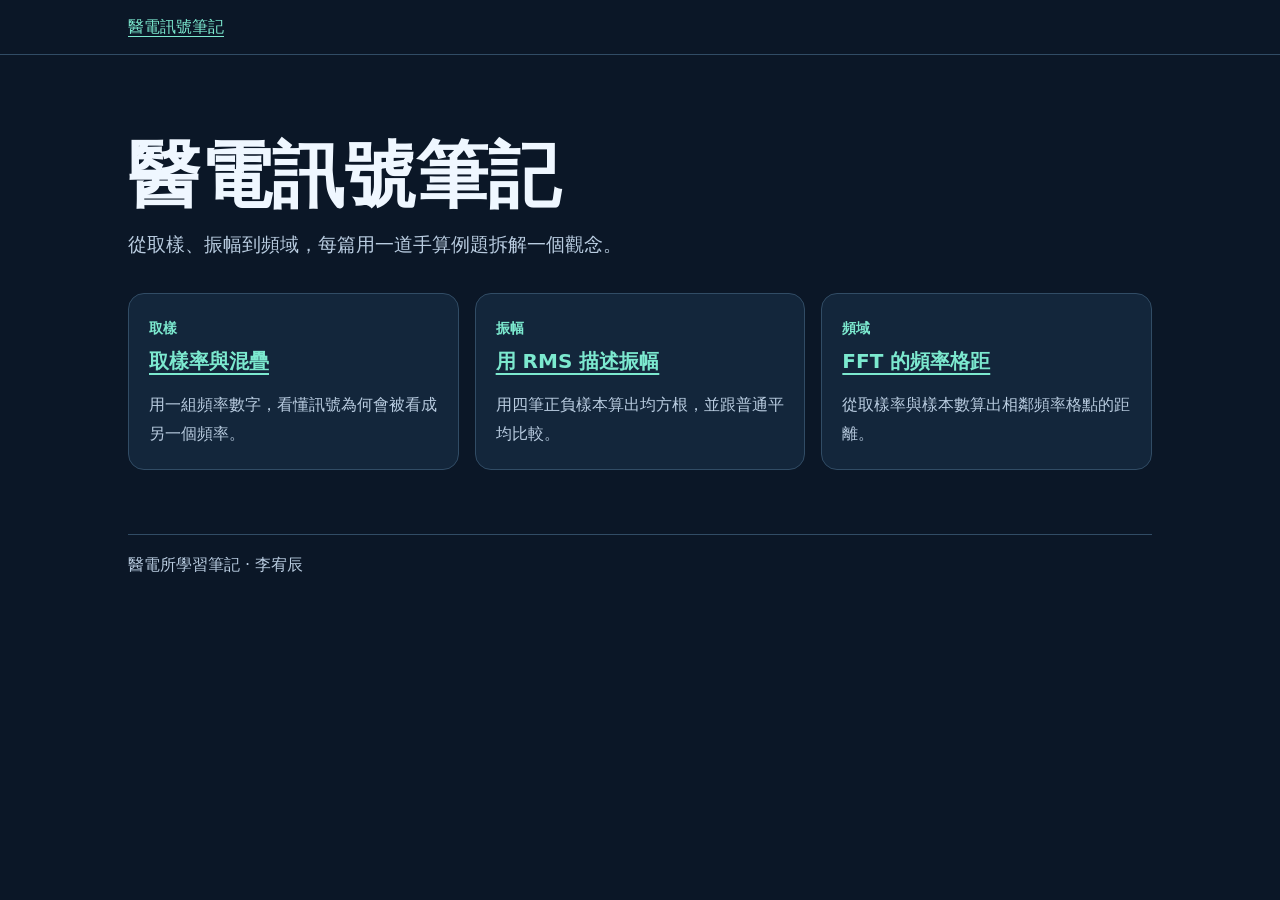
==== docs/index.html @ ba7700bf "Build reusable biomedical signal notes site" ====
<!doctype html>
<html lang="zh-Hant">
<head>
<meta charset="utf-8">
<meta name="viewport" content="width=device-width, initial-scale=1">
<title>首頁｜醫電訊號筆記</title>
<link rel="stylesheet" href="assets/site.css">
</head>
<body>
<header><div class="wrap"><a href="index.html">醫電訊號筆記</a></div></header>
<main class="wrap"><h1>醫電訊號筆記</h1><p class="lead">從取樣、振幅到頻域，每篇用一道手算例題拆解一個觀念。</p><ul class="cards"><li><span class="tag">取樣</span><h2><a href="sampling.html">取樣率與混疊</a></h2><p>用一組頻率數字，看懂訊號為何會被看成另一個頻率。</p></li><li><span class="tag">振幅</span><h2><a href="rms.html">用 RMS 描述振幅</a></h2><p>用四筆正負樣本算出均方根，並跟普通平均比較。</p></li><li><span class="tag">頻域</span><h2><a href="fft-bin-spacing.html">FFT 的頻率格距</a></h2><p>從取樣率與樣本數算出相鄰頻率格點的距離。</p></li></ul></main>
<footer class="wrap">醫電所學習筆記 · 李宥辰</footer>
</body>
</html>
---- docs/assets/site.css ----
:root{color-scheme:dark;--bg:#0b1727;--panel:#13263b;--ink:#eff7ff;--muted:#b9cce0;--accent:#7ce9cf;--border:#314c65}
*{box-sizing:border-box}
body{margin:0;font:1rem/1.8 system-ui,"Microsoft JhengHei",sans-serif;color:var(--ink);background:var(--bg)}
.wrap{width:min(100% - 2.5rem,64rem);margin-inline:auto}
header{padding:.8rem 0;border-bottom:1px solid var(--border)}
main{padding:clamp(2rem,7vw,5rem) 0 3rem}
h1,h2,p{margin:0 0 .75rem}
h1{font-size:clamp(2.2rem,6vw,4.5rem);line-height:1.12}
h2{font-size:1.25rem}
.lead{color:var(--muted);font-size:1.16rem;margin-bottom:2rem}
.tag{color:var(--accent);font-size:.9rem;font-weight:700}
a{color:var(--accent);text-underline-offset:.25em}
a:focus-visible{outline:3px solid var(--accent);outline-offset:4px}
.cards{display:grid;grid-template-columns:repeat(auto-fit,minmax(min(100%,17rem),1fr));gap:1rem;list-style:none;padding:0}
.cards li,section{padding:1.25rem;background:var(--panel);border:1px solid var(--border);border-radius:1rem}
.cards p,section p{margin-bottom:0;color:var(--muted)}
article{max-width:47rem}
section{margin-bottom:1rem}
footer{border-top:1px solid var(--border);padding:1rem 0 2rem;color:var(--muted)}
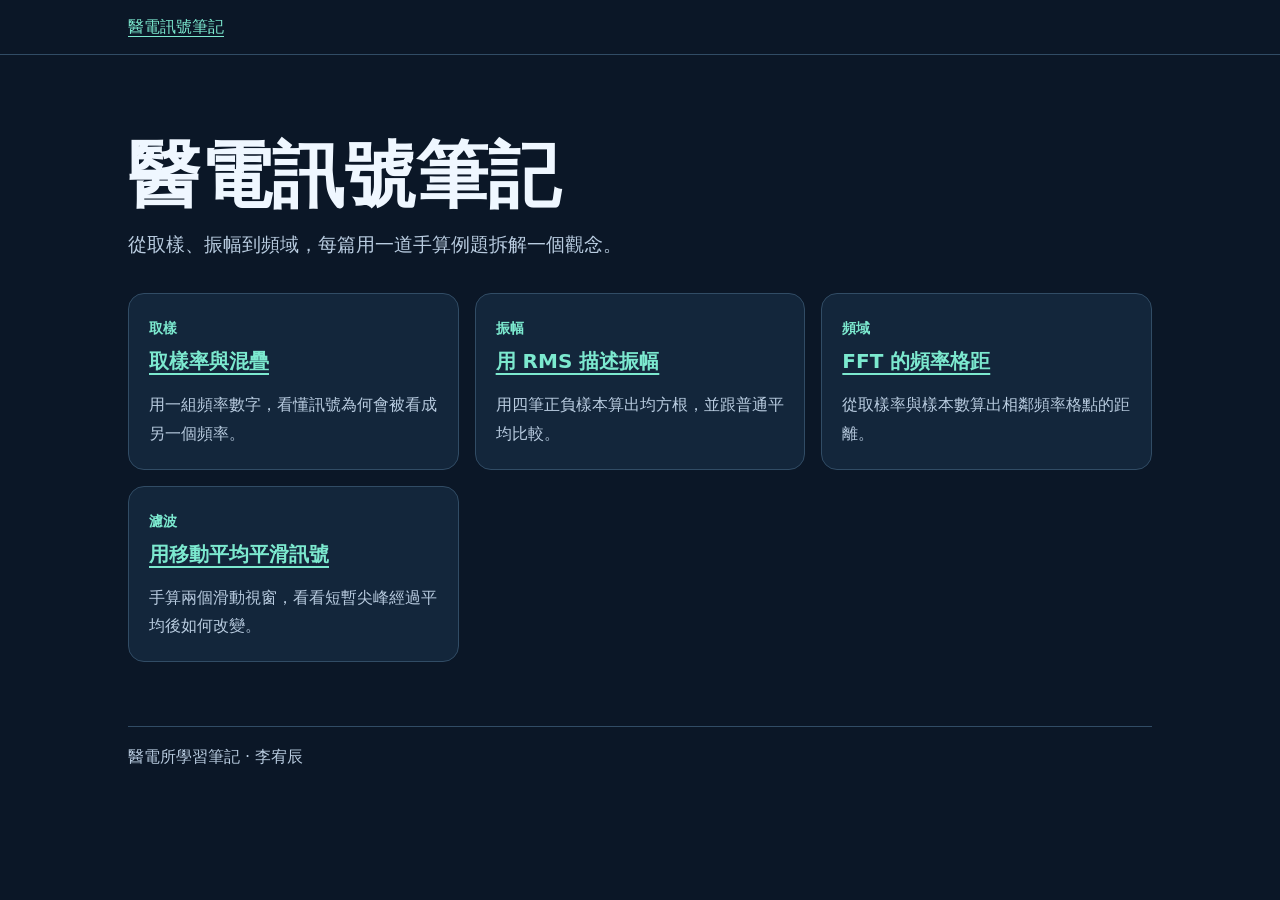
==== commit 06f74442: "Demonstrate AGENTS.md workflow with a moving average note" ====
--- a/docs/index.html
+++ b/docs/index.html
@@ -8,7 +8,7 @@
 </head>
 <body>
 <header><div class="wrap"><a href="index.html">醫電訊號筆記</a></div></header>
-<main class="wrap"><h1>醫電訊號筆記</h1><p class="lead">從取樣、振幅到頻域，每篇用一道手算例題拆解一個觀念。</p><ul class="cards"><li><span class="tag">取樣</span><h2><a href="sampling.html">取樣率與混疊</a></h2><p>用一組頻率數字，看懂訊號為何會被看成另一個頻率。</p></li><li><span class="tag">振幅</span><h2><a href="rms.html">用 RMS 描述振幅</a></h2><p>用四筆正負樣本算出均方根，並跟普通平均比較。</p></li><li><span class="tag">頻域</span><h2><a href="fft-bin-spacing.html">FFT 的頻率格距</a></h2><p>從取樣率與樣本數算出相鄰頻率格點的距離。</p></li></ul></main>
+<main class="wrap"><h1>醫電訊號筆記</h1><p class="lead">從取樣、振幅到頻域，每篇用一道手算例題拆解一個觀念。</p><ul class="cards"><li><span class="tag">取樣</span><h2><a href="sampling.html">取樣率與混疊</a></h2><p>用一組頻率數字，看懂訊號為何會被看成另一個頻率。</p></li><li><span class="tag">振幅</span><h2><a href="rms.html">用 RMS 描述振幅</a></h2><p>用四筆正負樣本算出均方根，並跟普通平均比較。</p></li><li><span class="tag">頻域</span><h2><a href="fft-bin-spacing.html">FFT 的頻率格距</a></h2><p>從取樣率與樣本數算出相鄰頻率格點的距離。</p></li><li><span class="tag">濾波</span><h2><a href="moving-average.html">用移動平均平滑訊號</a></h2><p>手算兩個滑動視窗，看看短暫尖峰經過平均後如何改變。</p></li></ul></main>
 <footer class="wrap">醫電所學習筆記 · 李宥辰</footer>
 </body>
 </html>
